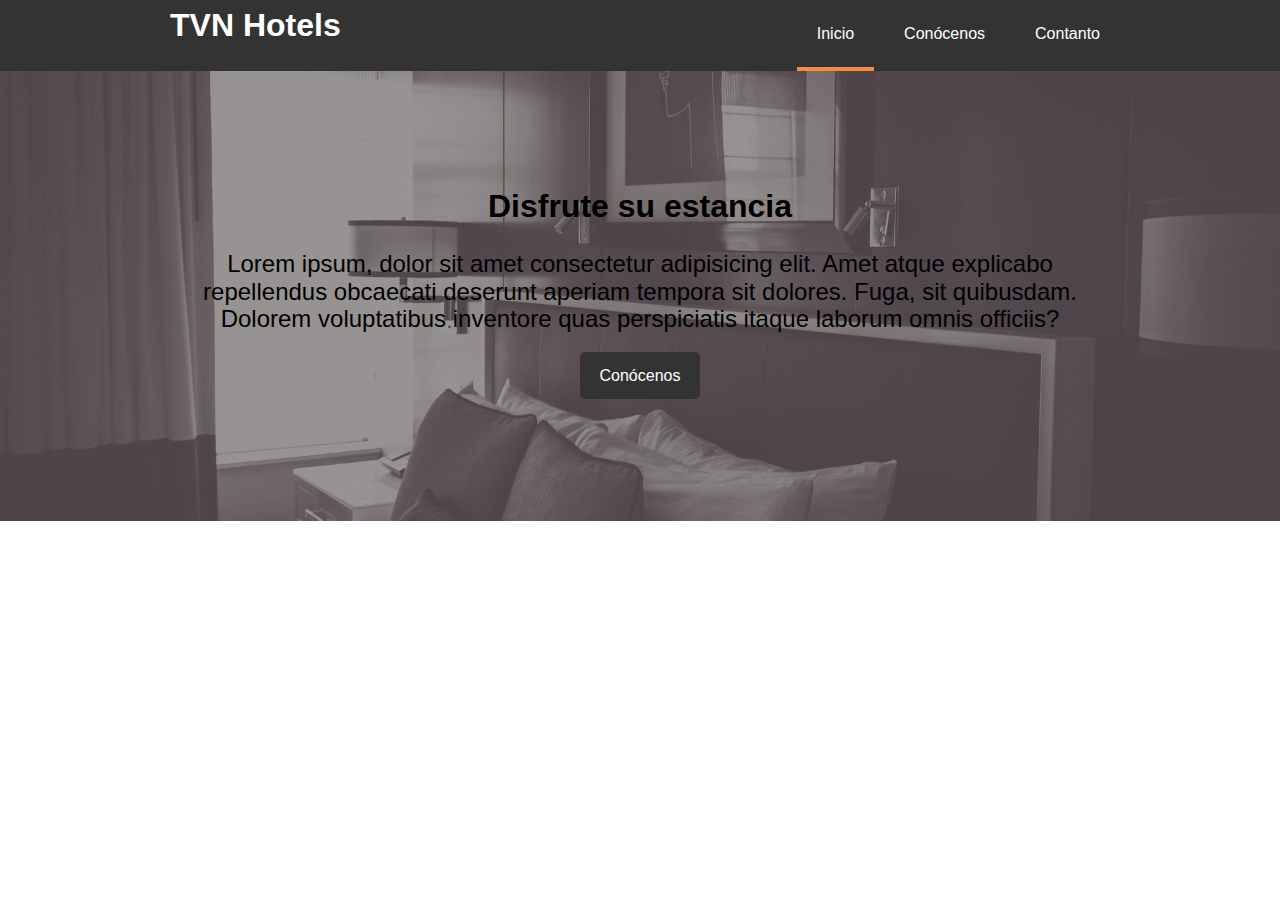
==== index.html @ 1eec5351 "cambios" ====
<!DOCTYPE html>
<html lang="es">

<head>
    <meta charset="UTF-8">
    <meta name="viewport" content="width=device-width, initial-scale=1.0">
    <meta name="description" content="En nuestro hotel los monstruos se lo pasan de miedo">
    <meta name="keywords" content="hotel, spa, monstuos, horror, sustos, sangre">

    <!-- Meta tags para "meta" facebook, instagram, watssap -->
    <meta property="og:url" content="http://hoteltr.com/oferta.html" />
    <meta property="og:type" content="oferta" />
    <meta property="og:title" content="Ofertas para montruos seniles" />
    <meta property="og:description" content="la mejores ofertas para..." />
    <meta property="og:image"
        content="http://static01.nyt.com/images/2015/02/19/arts/international/19iht-btnumbers19A/19iht-btnumbers19A-facebookJumbo-v2.jpg" />

    <title>Hotel Tansilvania | Bienveni@s</title>
    <!-- Font awesome cdn -->
    <link rel="stylesheet" href="https://cdnjs.cloudflare.com/ajax/libs/font-awesome/6.6.0/css/all.min.css"
        integrity="sha512-Kc323vGBEqzTmouAECnVceyQqyqdsSiqLQISBL29aUW4U/M7pSPA/gEUZQqv1cwx4OnYxTxve5UMg5GT6L4JJg=="
        crossorigin="anonymous" referrerpolicy="no-referrer" />
    <link rel="stylesheet" href="css/style.css">
    <style>
        /* Reset mínimo */
        * {
            margin: 0;
            padding: 0;
            box-sizing: border-box;
        }

        html,
        body {
            font-family: 'Segoe UI', Tahoma, Geneva, Verdana, sans-serif;
            line-height: 1.7rem;
            height: 100vh;
            display: flex;
            flex-direction: column;
        }

        a {
            color: #333;
            text-decoration: none;
        }

        h1,
        h2,
        h3 {
            padding-bottom: 20px;
        }

        p {
            margin: 10px;
        }

        /* utilidades */
        .container {
            max-width: 960px;
            margin: 0 auto;
        }

        .text-primary {
            color: #f7c08a;
        }

        .btn {
            display: inline-block;
            background-color: #333;
            color: #fff;
            padding: 10px 20px;
            border-radius: 5px;
            margin-top: 10px;
        }

        .btn:hover {
            background-color: #f7c08a;
            color: #333;
        }

        /* colores para reutilizar */
        .bg-dark {
            background-color: #333;
            color: #fff;
        }

        .bg-light {
            background-color: #fff;
            color: #333;
        }

        .bg-primary {
            background-color: #f88844;
            color: #333;
        }

        .bg-secondary {
            background-color: #ffb88c;
            color: #333;
        }

        /* paddings para reutilizar */
        .pd-1 {
            padding: 30px 0;
        }

        .pd-2 {
            padding: 20px;
        }

        .pd-3 {
            padding: 30px;
        }

        /* Navbar */
        #top-menu {
            background-color: #333;
            color: #fff;
        }

        #top-menu a {
            color: #fff;
        }

        #top-menu h1 {
            margin-left: 10px;
        }

        #top-menu .top-menu-container {
            display: flex;
            justify-content: space-between;
            align-items: center;
        }

        #top-menu .top-menu-container ul {
            list-style: none;
            display: flex;
            gap: 10px;
        }

        #top-menu .top-menu-container ul a {
            display: inline-block;
            padding: 20px;
        }

        #top-menu .top-menu-container ul a:hover {
            background-color: #444;
            color: #f88844;
        }

        #top-menu .top-menu-container ul a.active {
            border-bottom: 4px solid #f88844;
        }

        /* Showcase */
        #showcase {
            height: 50vh;
            background: url("img/showcase.jpg") no-repeat center center/cover;
            display: flex;
            justify-content: center;
            align-items: center;

        }

        #showcase .showcase-container {
            text-align: center;
        }

        #showcase .showcase-container h2 {
            font-size: 2em;
        }

        #showcase .showcase-container p {
            font-size: 1.5em;
            padding: 0 20px;
        }
    </style>
</head>

<body>
    <header>
        <nav id="top-menu">
            <div class="container top-menu-container">
                <h1><a href="index.html">TVN Hotels</a></h1>
                <ul>
                    <li><a class="active" href="index.html">Inicio</a></li>
                    <li><a href="about.html">Conócenos</a></li>
                    <li><a href="contact.html">Contanto</a></li>
                </ul>
            </div>
        </nav>
        <div id="showcase">
            <div class="container showcase-container">
                <h2>Disfrute su estancia</h2>
                <p>Lorem ipsum, dolor sit amet consectetur adipisicing elit. Amet atque explicabo repellendus
                    obcaecati deserunt aperiam tempora sit dolores. Fuga, sit quibusdam. Dolorem voluptatibus
                    inventore quas perspiciatis itaque laborum omnis officiis?</p>
                <a class="btn" href="about.html">Conócenos</a>
            </div>
        </div>
    </header>
    <section id="info"></section>
    <section id="features"></section>
    <footer id="main-footer"></footer>
</body>

</html>
---- css/style.css ----
/* Reset mínimo */
 * {
    margin: 0;
    padding: 0;
    box-sizing: border-box;
}

html,
body {
    font-family: 'Segoe UI', Tahoma, Geneva, Verdana, sans-serif;
    line-height: 1.7rem;
    height: 100vh;
    display: flex;
    flex-direction: column;
}

a {
    color: #333;
    text-decoration: none;
}

h1,
h2,
h3 {
    padding-bottom: 20px;
}

p {
    margin: 10px;
}

/* utilidades */
.container {
    max-width: 960px;
    margin: 0 auto;
}

.text-primary {
    color: #f7c08a;
}

.btn {
    display: inline-block;
    background-color: #333;
    color: #fff;
    padding: 10px 20px;
    border-radius: 5px;
    margin-top: 10px;
}

.btn:hover {
    background-color: #f7c08a;
    color: #333;
}

/* colores para reutilizar */
.bg-dark {
    background-color: #333;
    color: #fff;
}

.bg-light {
    background-color: #fff;
    color: #333;
}

.bg-primary {
    background-color: #f88844;
    color: #333;
}

.bg-secondary {
    background-color: #ffb88c;
    color: #333;
}

/* paddings para reutilizar */
.pd-1 {
    padding: 30px 0;
}

.pd-2 {
    padding: 20px;
}

.pd-3 {
    padding: 30px;
}

/* Navbar */
#top-menu {
    background-color: #333;
    color: #fff;
}

#top-menu a {
    color: #fff;
}

#top-menu h1 {
    margin-left: 10px;
}

#top-menu .top-menu-container {
    display: flex;
    justify-content: space-between;
    align-items: center;
}

#top-menu .top-menu-container ul {
    list-style: none;
    display: flex;
    gap: 10px;
}

#top-menu .top-menu-container ul a {
    display: inline-block;
    padding: 20px;
}

#top-menu .top-menu-container ul a:hover {
    background-color: #444;
    color: #f88844;
}

#top-menu .top-menu-container ul a.active {
    border-bottom: 4px solid #f88844;
}

/* Showcase */
#showcase {
    height: 50vh;
    background: url("img/showcase.jpg") no-repeat center center/cover;
    display: flex;
    justify-content: center;
    align-items: center;

}

#showcase .showcase-container {
    text-align: center;
}

#showcase .showcase-container h2 {
    font-size: 2em;
}

#showcase .showcase-container p {
    font-size: 1.5em;
    padding: 0 20px;
}
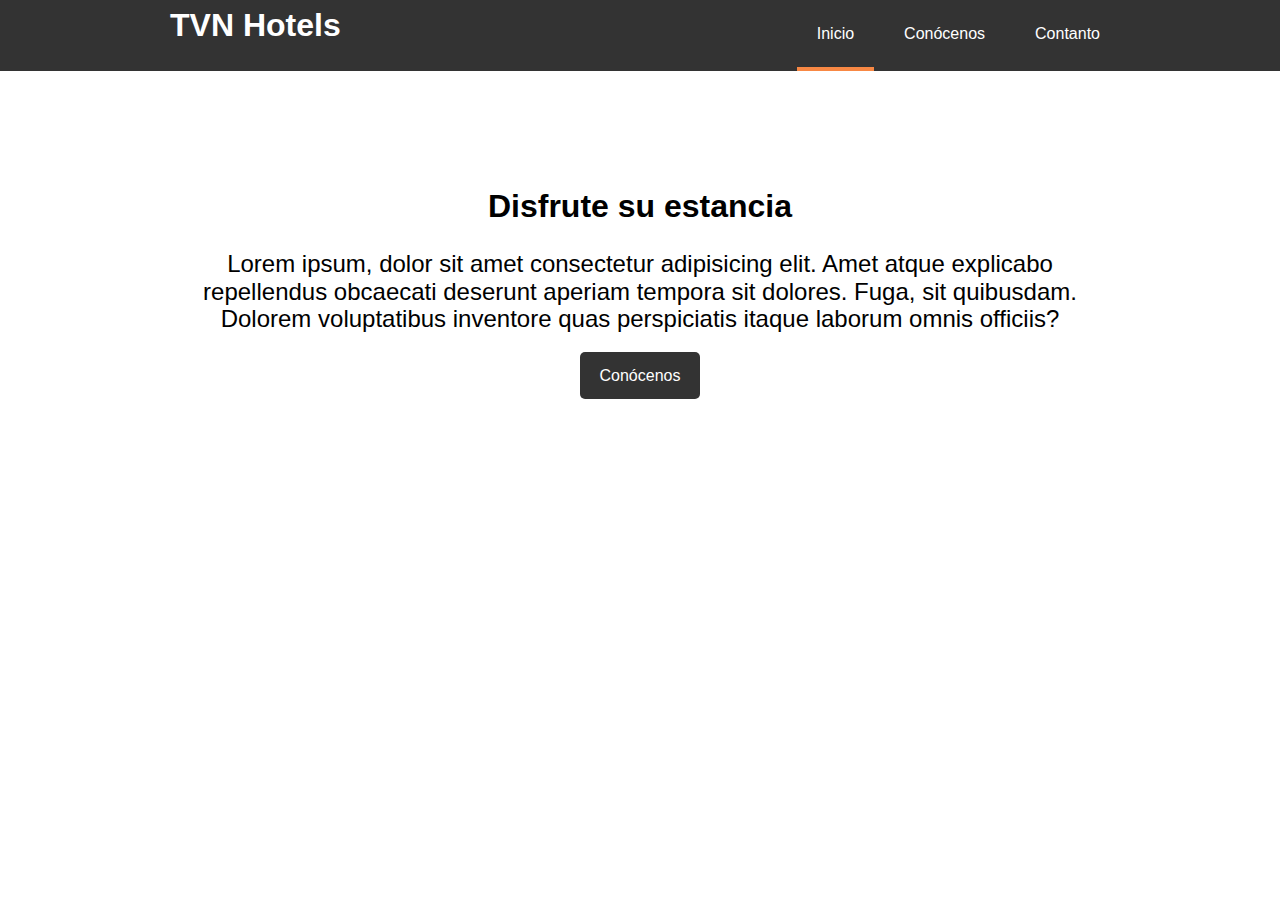
==== commit 0b1c6270: "cambios" ====
--- a/index.html
+++ b/index.html
@@ -21,159 +21,7 @@
         integrity="sha512-Kc323vGBEqzTmouAECnVceyQqyqdsSiqLQISBL29aUW4U/M7pSPA/gEUZQqv1cwx4OnYxTxve5UMg5GT6L4JJg=="
         crossorigin="anonymous" referrerpolicy="no-referrer" />
     <link rel="stylesheet" href="css/style.css">
-    <style>
-        /* Reset mínimo */
-        * {
-            margin: 0;
-            padding: 0;
-            box-sizing: border-box;
-        }
 
-        html,
-        body {
-            font-family: 'Segoe UI', Tahoma, Geneva, Verdana, sans-serif;
-            line-height: 1.7rem;
-            height: 100vh;
-            display: flex;
-            flex-direction: column;
-        }
-
-        a {
-            color: #333;
-            text-decoration: none;
-        }
-
-        h1,
-        h2,
-        h3 {
-            padding-bottom: 20px;
-        }
-
-        p {
-            margin: 10px;
-        }
-
-        /* utilidades */
-        .container {
-            max-width: 960px;
-            margin: 0 auto;
-        }
-
-        .text-primary {
-            color: #f7c08a;
-        }
-
-        .btn {
-            display: inline-block;
-            background-color: #333;
-            color: #fff;
-            padding: 10px 20px;
-            border-radius: 5px;
-            margin-top: 10px;
-        }
-
-        .btn:hover {
-            background-color: #f7c08a;
-            color: #333;
-        }
-
-        /* colores para reutilizar */
-        .bg-dark {
-            background-color: #333;
-            color: #fff;
-        }
-
-        .bg-light {
-            background-color: #fff;
-            color: #333;
-        }
-
-        .bg-primary {
-            background-color: #f88844;
-            color: #333;
-        }
-
-        .bg-secondary {
-            background-color: #ffb88c;
-            color: #333;
-        }
-
-        /* paddings para reutilizar */
-        .pd-1 {
-            padding: 30px 0;
-        }
-
-        .pd-2 {
-            padding: 20px;
-        }
-
-        .pd-3 {
-            padding: 30px;
-        }
-
-        /* Navbar */
-        #top-menu {
-            background-color: #333;
-            color: #fff;
-        }
-
-        #top-menu a {
-            color: #fff;
-        }
-
-        #top-menu h1 {
-            margin-left: 10px;
-        }
-
-        #top-menu .top-menu-container {
-            display: flex;
-            justify-content: space-between;
-            align-items: center;
-        }
-
-        #top-menu .top-menu-container ul {
-            list-style: none;
-            display: flex;
-            gap: 10px;
-        }
-
-        #top-menu .top-menu-container ul a {
-            display: inline-block;
-            padding: 20px;
-        }
-
-        #top-menu .top-menu-container ul a:hover {
-            background-color: #444;
-            color: #f88844;
-        }
-
-        #top-menu .top-menu-container ul a.active {
-            border-bottom: 4px solid #f88844;
-        }
-
-        /* Showcase */
-        #showcase {
-            height: 50vh;
-            background: url("img/showcase.jpg") no-repeat center center/cover;
-            display: flex;
-            justify-content: center;
-            align-items: center;
-
-        }
-
-        #showcase .showcase-container {
-            text-align: center;
-        }
-
-        #showcase .showcase-container h2 {
-            font-size: 2em;
-        }
-
-        #showcase .showcase-container p {
-            font-size: 1.5em;
-            padding: 0 20px;
-        }
-    </style>
 </head>
 
 <body>
--- a/css/style.css
+++ b/css/style.css
@@ -148,4 +148,5 @@
 #showcase .showcase-container p {
     font-size: 1.5em;
     padding: 0 20px;
-}+}
+
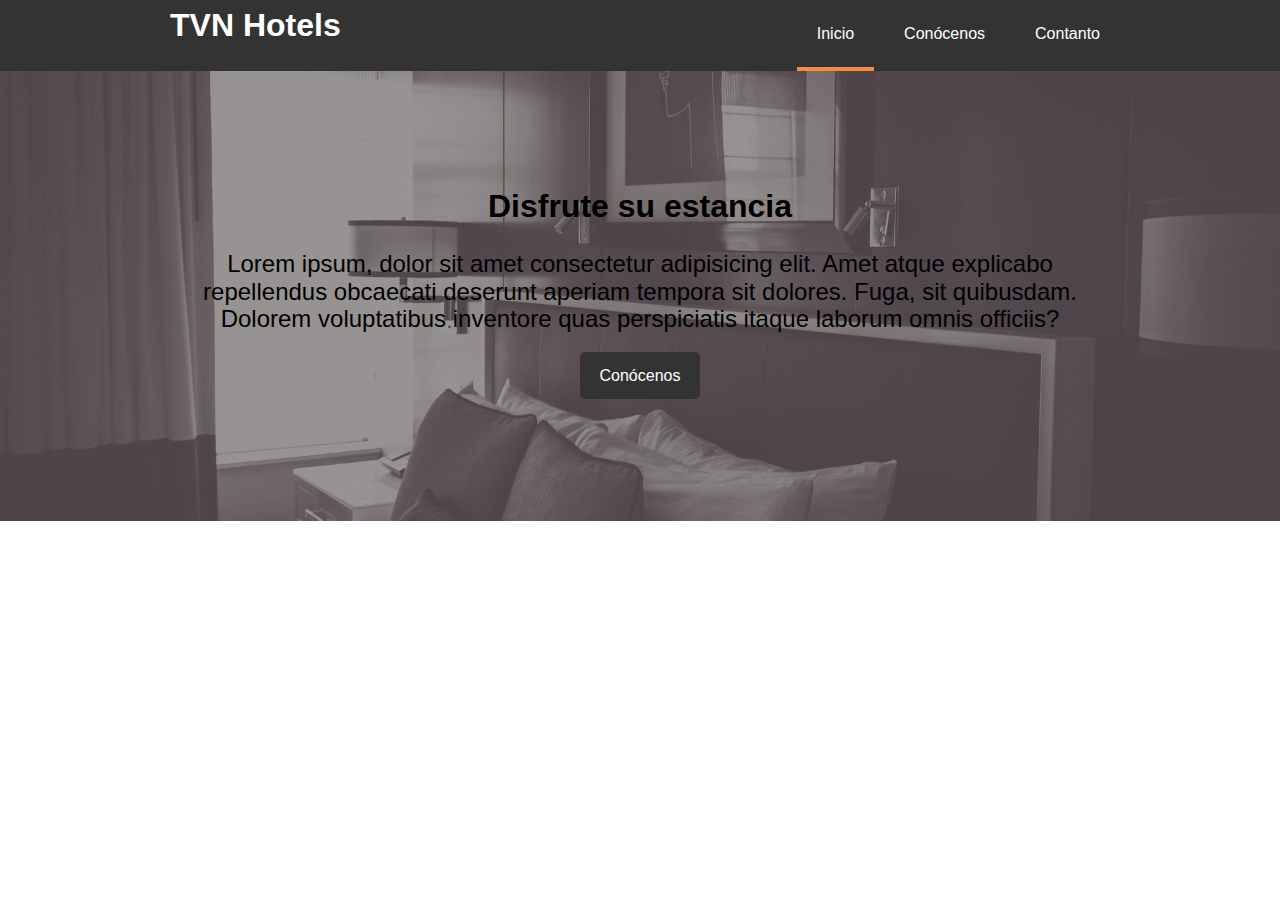
==== commit c3c1810c: "cambios" ====
--- a/index.html
+++ b/index.html
@@ -20,7 +20,7 @@
     <link rel="stylesheet" href="https://cdnjs.cloudflare.com/ajax/libs/font-awesome/6.6.0/css/all.min.css"
         integrity="sha512-Kc323vGBEqzTmouAECnVceyQqyqdsSiqLQISBL29aUW4U/M7pSPA/gEUZQqv1cwx4OnYxTxve5UMg5GT6L4JJg=="
         crossorigin="anonymous" referrerpolicy="no-referrer" />
-    <link rel="stylesheet" href="css/style.css">
+    <link rel="stylesheet" href="./css/style.css">
 
 </head>
 
--- a/css/style.css
+++ b/css/style.css
@@ -130,7 +130,7 @@
 /* Showcase */
 #showcase {
     height: 50vh;
-    background: url("img/showcase.jpg") no-repeat center center/cover;
+    background: url("../img/showcase.jpg") no-repeat center center/cover;
     display: flex;
     justify-content: center;
     align-items: center;
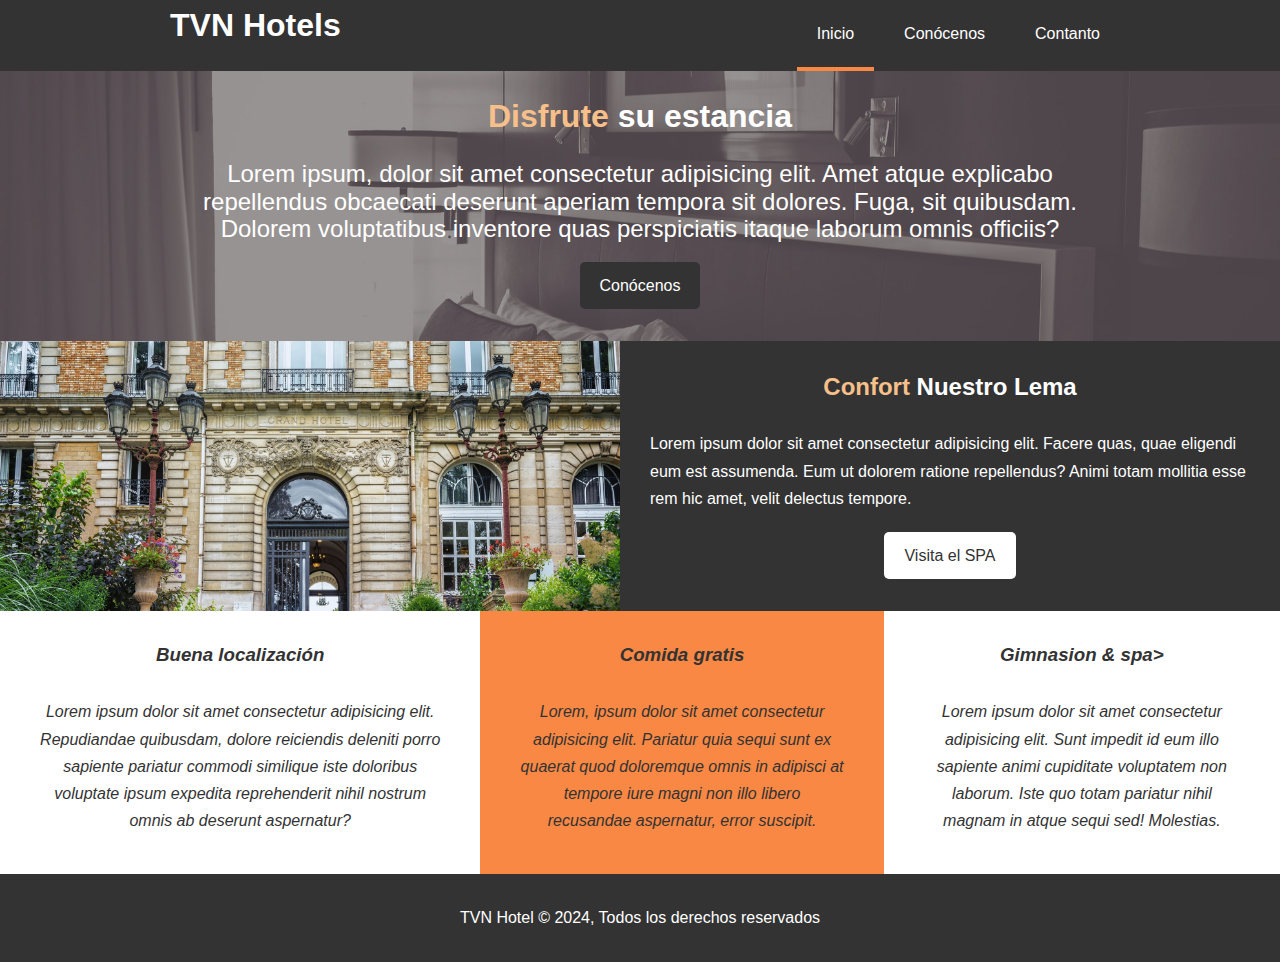
==== commit 50e562fa: "cambios" ====
--- a/index.html
+++ b/index.html
@@ -1,54 +1,95 @@
 <!DOCTYPE html>
 <html lang="es">
-
-<head>
-    <meta charset="UTF-8">
-    <meta name="viewport" content="width=device-width, initial-scale=1.0">
-    <meta name="description" content="En nuestro hotel los monstruos se lo pasan de miedo">
-    <meta name="keywords" content="hotel, spa, monstuos, horror, sustos, sangre">
+  <head>
+    <meta charset="UTF-8" />
+    <meta name="viewport" content="width=device-width, initial-scale=1.0" />
+    <meta
+      name="description"
+      content="En nuestro hotel los monstruos se lo pasan de miedo"
+    />
+    <meta
+      name="keywords"
+      content="hotel, spa, monstuos, horror, sustos, sangre"
+    />
 
     <!-- Meta tags para "meta" facebook, instagram, watssap -->
     <meta property="og:url" content="http://hoteltr.com/oferta.html" />
     <meta property="og:type" content="oferta" />
     <meta property="og:title" content="Ofertas para montruos seniles" />
     <meta property="og:description" content="la mejores ofertas para..." />
-    <meta property="og:image"
-        content="http://static01.nyt.com/images/2015/02/19/arts/international/19iht-btnumbers19A/19iht-btnumbers19A-facebookJumbo-v2.jpg" />
+    <meta
+      property="og:image"
+      content="http://static01.nyt.com/images/2015/02/19/arts/international/19iht-btnumbers19A/19iht-btnumbers19A-facebookJumbo-v2.jpg"
+    />
 
     <title>Hotel Tansilvania | Bienveni@s</title>
     <!-- Font awesome cdn -->
-    <link rel="stylesheet" href="https://cdnjs.cloudflare.com/ajax/libs/font-awesome/6.6.0/css/all.min.css"
-        integrity="sha512-Kc323vGBEqzTmouAECnVceyQqyqdsSiqLQISBL29aUW4U/M7pSPA/gEUZQqv1cwx4OnYxTxve5UMg5GT6L4JJg=="
-        crossorigin="anonymous" referrerpolicy="no-referrer" />
-    <link rel="stylesheet" href="./css/style.css">
+    <link
+      rel="stylesheet"
+      href="https://cdnjs.cloudflare.com/ajax/libs/font-awesome/6.6.0/css/all.min.css"
+      integrity="sha512-Kc323vGBEqzTmouAECnVceyQqyqdsSiqLQISBL29aUW4U/M7pSPA/gEUZQqv1cwx4OnYxTxve5UMg5GT6L4JJg=="
+      crossorigin="anonymous"
+      referrerpolicy="no-referrer"
+    />
+    <link rel="stylesheet" href="./css/style.css" />
+  </head>
 
-</head>
-
-<body>
+  <body>
     <header>
-        <nav id="top-menu">
-            <div class="container top-menu-container">
-                <h1><a href="index.html">TVN Hotels</a></h1>
-                <ul>
-                    <li><a class="active" href="index.html">Inicio</a></li>
-                    <li><a href="about.html">Conócenos</a></li>
-                    <li><a href="contact.html">Contanto</a></li>
-                </ul>
-            </div>
-        </nav>
-        <div id="showcase">
-            <div class="container showcase-container">
-                <h2>Disfrute su estancia</h2>
-                <p>Lorem ipsum, dolor sit amet consectetur adipisicing elit. Amet atque explicabo repellendus
-                    obcaecati deserunt aperiam tempora sit dolores. Fuga, sit quibusdam. Dolorem voluptatibus
-                    inventore quas perspiciatis itaque laborum omnis officiis?</p>
-                <a class="btn" href="about.html">Conócenos</a>
-            </div>
+      <nav id="top-menu">
+        <div class="container top-menu-container">
+          <h1><a href="index.html">TVN Hotels</a></h1>
+          <ul>
+            <li><a class="active" href="index.html">Inicio</a></li>
+            <li><a href="about.html">Conócenos</a></li>
+            <li><a href="contact.html">Contanto</a></li>
+          </ul>
         </div>
+      </nav>
+      <div id="showcase">
+        <div class="container showcase-container">
+          <h2><span class="text-primary">Disfrute</span> su estancia</h2>
+          <p>
+            Lorem ipsum, dolor sit amet consectetur adipisicing elit. Amet atque
+            explicabo repellendus obcaecati deserunt aperiam tempora sit
+            dolores. Fuga, sit quibusdam. Dolorem voluptatibus inventore quas
+            perspiciatis itaque laborum omnis officiis?
+          </p>
+          <a class="btn" href="about.html">Conócenos</a>
+        </div>
+      </div>
     </header>
-    <section id="info"></section>
-    <section id="features"></section>
-    <footer id="main-footer"></footer>
-</body>
-
-</html>+    <section id="info">
+      <div class="info-img"></div>
+      <div class="info-content">
+        <h2><strong class="text-primary">Confort</strong> Nuestro Lema</h2>
+        <p>
+          Lorem ipsum dolor sit amet consectetur adipisicing elit. Facere quas,
+          quae eligendi eum est assumenda. Eum ut dolorem ratione repellendus?
+          Animi totam mollitia esse rem hic amet, velit delectus tempore.
+        </p>
+        <a class="btn bg-light" href="about.html">Visita el SPA</a>
+      </div>
+    </section>
+    <section id="features">
+        <div class="box bg-light">
+        <i class="fa-solid fa-hotel"></i>
+            <h3>Buena localización</h3>
+                <p>Lorem ipsum dolor sit amet consectetur adipisicing elit. Repudiandae quibusdam, dolore reiciendis deleniti porro sapiente pariatur commodi similique iste doloribus voluptate ipsum expedita reprehenderit nihil nostrum omnis ab deserunt aspernatur?</p>
+        </div>
+            <div class="box bg-primary">
+        <i class="fa solid fa-utensils"></i>
+             <h3>Comida gratis</h3>
+                 <p>Lorem, ipsum dolor sit amet consectetur adipisicing elit. Pariatur quia sequi sunt ex quaerat quod doloremque omnis in adipisci at tempore iure magni non illo libero recusandae aspernatur, error suscipit.</p>
+        </div>
+        <div class="box bg-light">
+        <i class="fa solid fa-dumbbell"></i>
+             <h3>Gimnasion & spa></h3>
+                 <p>Lorem ipsum dolor sit amet consectetur adipisicing elit. Sunt impedit id eum illo sapiente animi cupiditate voluptatem non laborum. Iste quo totam pariatur nihil magnam in atque sequi sed! Molestias.</p>       
+        </div>
+    </section>
+    <footer id="main-footer" class="bg-dark">
+        <p>TVN Hotel &copy; 2024, Todos los derechos reservados</p>
+    </footer>
+  </body>
+</html>
--- a/css/style.css
+++ b/css/style.css
@@ -129,12 +129,12 @@
 
 /* Showcase */
 #showcase {
-    height: 50vh;
+    height: 30vh;
     background: url("../img/showcase.jpg") no-repeat center center/cover;
     display: flex;
     justify-content: center;
     align-items: center;
-
+    color: #fff;
 }
 
 #showcase .showcase-container {
@@ -150,3 +150,59 @@
     padding: 0 20px;
 }
 
+/* Seccion info */
+#info {
+    display: flex;
+    min-height: 30vh;
+}
+
+#info .info-img {
+    background: url("../img/photo-1.jpg") no-repeat center center/cover;
+    flex: 1 1 auto;
+}
+
+#info .info-content {
+    background-color: #333;
+    padding: 20px;
+    color: #fff;
+    display: flex;
+    flex-direction: column;
+    align-items: center;
+    justify-content: center;
+    flex: 1 0 0%
+}
+
+/* Section Features */
+#features {
+    display: flex;
+}
+
+#features .box {
+padding: 30px;
+text-align: center;
+font-style: italic;
+}
+
+#features .box i {
+font-size: 5rem; /*Los iconos se tratan como fuentes de texto*/
+margin-bottom: 1rem;
+}
+
+/* Main-Footer */
+#main-footer {
+    text-align: center;
+    padding: 20px;
+}
+
+/* estilo mobil */
+@media screen and (max-width:768px) {
+    #showcase {
+        height: 100vh;
+    }
+    #info .info-img{
+        display: none;
+    }
+    #features {
+      flex-direction: column;
+    }
+}
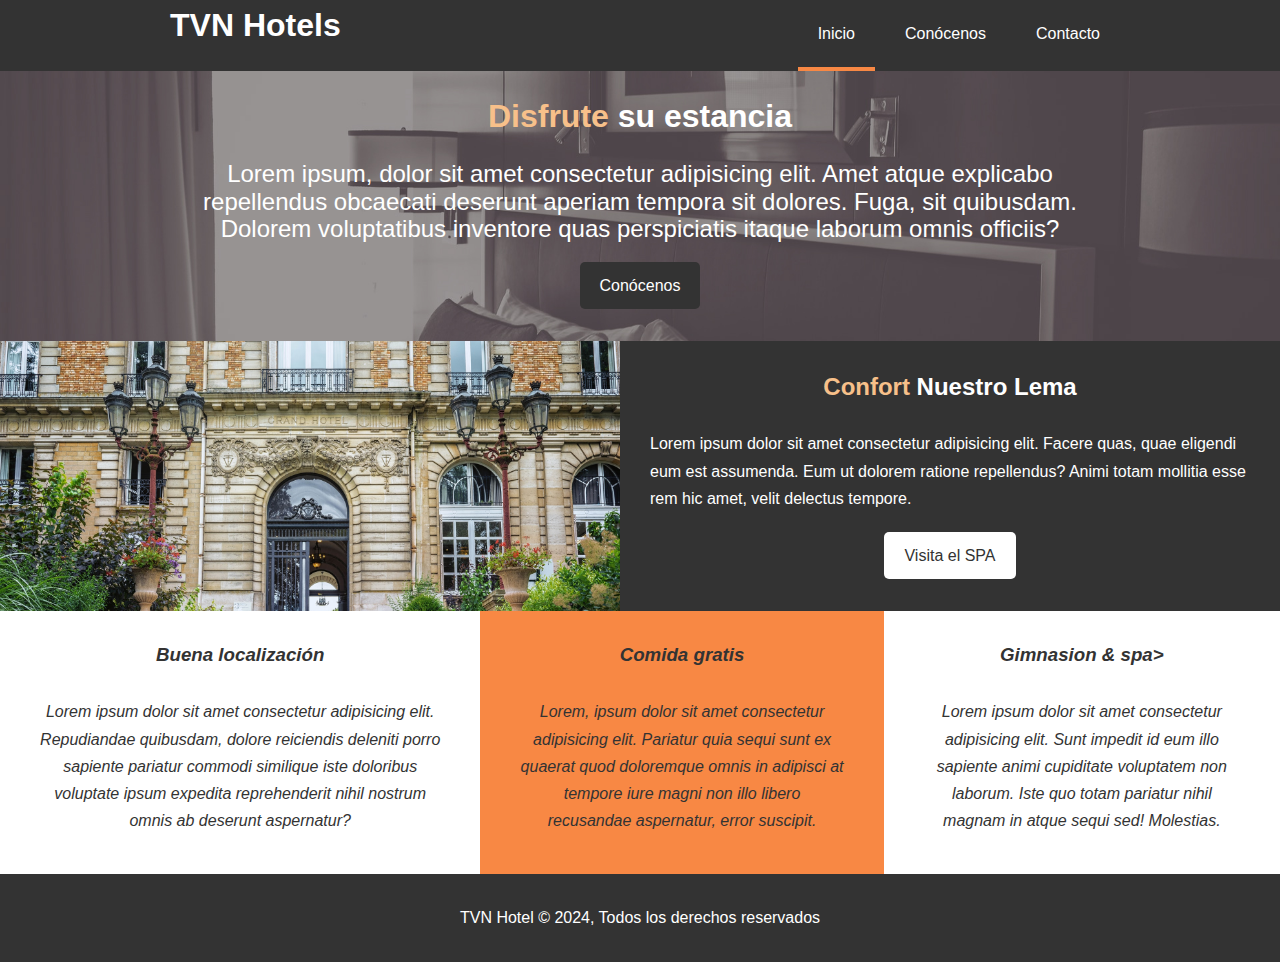
==== commit 27f13b7a: "cambios" ====
--- a/index.html
+++ b/index.html
@@ -35,6 +35,23 @@
   </head>
 
   <body>
+
+    <div class="menu-container">
+        <!-- botón -->
+        <input type="checkbox" class="toggler">
+        <div class="hamburger">
+            <div></div>
+        </div>
+        <!-- menu -->
+        <div class="menu">
+            <ul>
+                <li><a href="#">Inicio</a></li>
+                <li><a href="#">Conócenos</a></li>
+                <li><a href="#">Contacto</a></li>
+            </ul>
+        </div>
+    </div>
+
     <header>
       <nav id="top-menu">
         <div class="container top-menu-container">
@@ -42,7 +59,7 @@
           <ul>
             <li><a class="active" href="index.html">Inicio</a></li>
             <li><a href="about.html">Conócenos</a></li>
-            <li><a href="contact.html">Contanto</a></li>
+            <li><a href="contact.html">Contacto</a></li>
           </ul>
         </div>
       </nav>
--- a/css/style.css
+++ b/css/style.css
@@ -3,6 +3,127 @@
     margin: 0;
     padding: 0;
     box-sizing: border-box;
+ }
+
+/* variables en css */
+:root {
+    --color-primario: rgba(9, 30, 34, 0.678);
+    --color-secundario: rgba(229, 148, 0, 0.9);
+    --hamburger-size: 60px;
+    --menu-speed: 0.75s;
+  }
+ 
+
+.menu-container {
+    position: fixed;
+    top: 0;
+    left: var(--hamburger-size);
+    z-index: 1;
+    display:none; 
+}
+
+.menu-container .toggler {
+    position: absolute;
+    top: 0;
+    right: 0;
+    z-index: 2;
+    width: var(--hamburger-size);
+    height: var(--hamburger-size);
+    cursor: pointer;
+    opacity: 0;
+
+}
+/* contenedor para el icono del menu */
+.menu-container .hamburger {
+    position: absolute;
+    top: 0;
+    right: 0;
+    z-index: 1;
+    width: var(--hamburger-size);
+    height: var(--hamburger-size);
+    display: flex;
+    /* flex-direction: column; */
+    justify-content: center;
+    align-items: center;
+    padding: 0.5rem;
+    border-radius: 6px;
+    background-color: var(--color-secundario);
+}
+
+/* Dibujar las lineas del menu */
+.menu-container .hamburger>div {
+    width: 100%;
+    height: 4px;
+    position: relative;
+    background-color: #fff;
+    transition: all 0.4s ease;
+}
+
+.menu-container .hamburger>div::before,
+.menu-container .hamburger>div::after {
+    content: "";
+    position: absolute;
+    width: 100%;
+    height: 4px;
+    top: -10px;
+    background-color: inherit;
+}
+
+.menu-container .hamburger>div::after {
+    top: 10px;
+}
+/* Animacion del icono del menu */
+.menu-container .toggler:checked + .hamburger > div {
+    transform: rotate(135deg);
+}
+
+.menu-container .toggler:checked+.hamburger>div::before,
+.menu-container .toggler:checked+.hamburger>div::after {
+    transform: rotate(90deg);
+    top: 0;
+}
+
+.menu-container .toggler:checked + .hamburger > div {
+    transform: rotate();
+}
+
+/* CSS para la capa del menu */
+.menu-container .menu {
+    position: fixed;
+    top: 0;
+    left: 0;
+    width: 100%;
+    height: 100%;
+    display: flex;
+    justify-content: center;
+    align-items: center;
+    /* visibility: hidden; */
+    transform: translateX(100vw);
+    transition: all 0.4s ease;
+    background-color: #333;
+}
+
+.menu-container .menu ul li {
+    list-style: none;
+    color: #fff;
+    font-size: 1.5rem;
+    padding: 1rem;
+    text-align: center;
+}
+
+.menu-container .menu ul li a {
+    color: inherit;
+    text-decoration: none;
+    transition: color 0.4s ease;
+}
+
+.menu-container .menu ul li a:hover {
+    color: var(--color-secundario);
+}
+
+.menu-container .toggler:checked~.menu {
+    /* visibility: visible; */
+    transform: translateX(0);
 }
 
 html,
@@ -14,6 +135,7 @@
     flex-direction: column;
 }
 
+
 a {
     color: #333;
     text-decoration: none;
@@ -194,7 +316,7 @@
     padding: 20px;
 }
 
-/* estilo mobil */
+/* estilo movil */
 @media screen and (max-width:768px) {
     #showcase {
         height: 100vh;
@@ -205,4 +327,13 @@
     #features {
       flex-direction: column;
     }
-}
+    #hamburger-menu {
+    display: block;
+    }
+    #top-menu .top-menu-container {
+        display: none;
+    }
+    .menu-container {
+        display: block; 
+    }
+}
